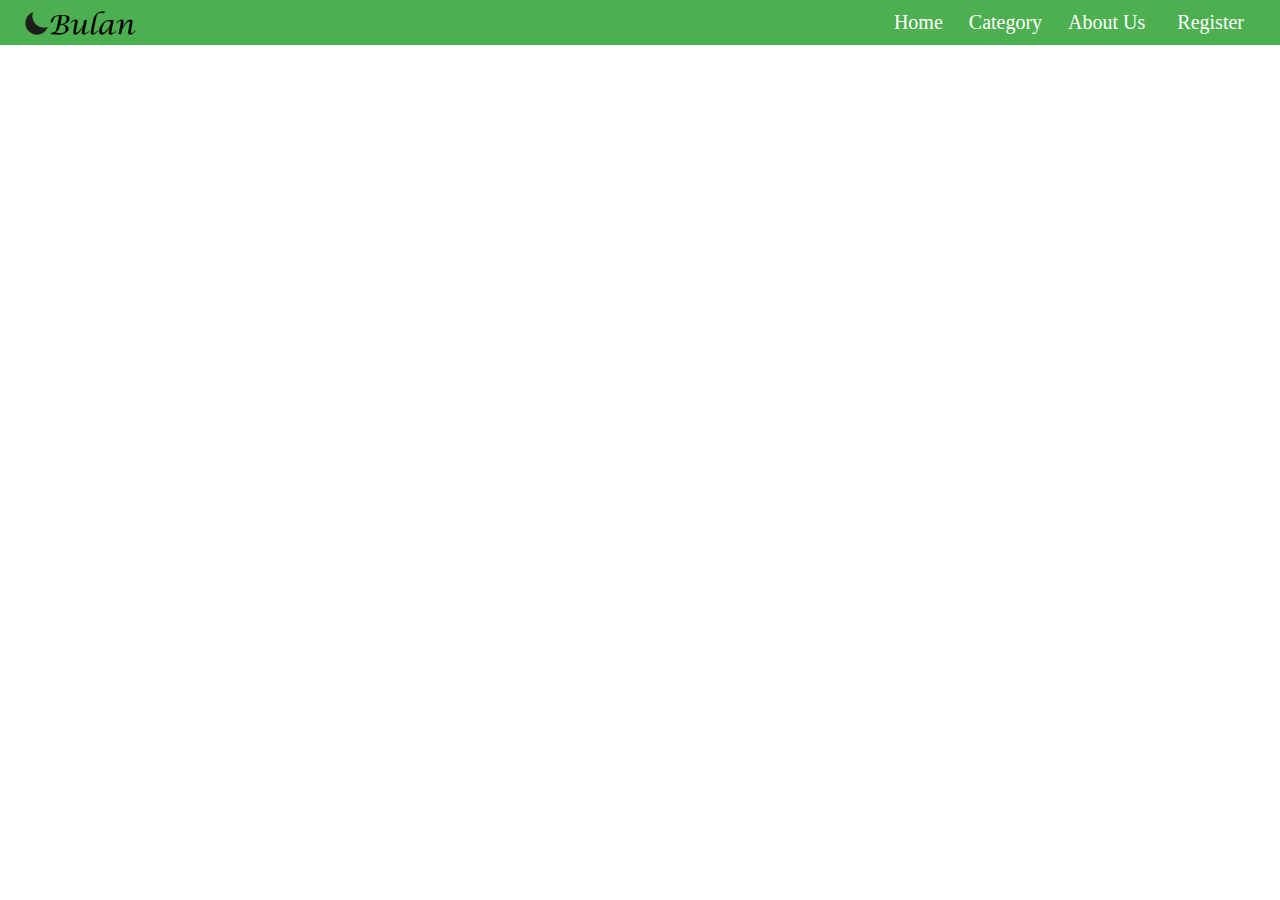
==== html/index.html @ 0edebaae "fix header fonts and position" ====
<!DOCTYPE html>
<html lang="en">
<head>
    <meta charset="UTF-8">
    <meta name="viewport" content="width=device-width, initial-scale=1.0">
    <meta http-equiv="X-UA-Compatible" content="ie=edge">
    <title>Home</title>
    <link rel="stylesheet" href="../css/style.css">
</head>
<body>
     <div>
        <div class="header">
            <div class="logo">
                    <img src="../assets/Logo.png" alt="Logo" width="150px" height="50px">
            </div>
            <div class="header-content">
                <div class="home">
                        <a href="index.html">Home</a>                    
                </div>
                <div class="dropdown">
                    <div class="dropbtn">
                        Category
                    </div>
                        
                    <div class="dropdown-content">
                        <a href="Men.html">Men</a>
                        <a href="Women.html">Women</a>
                    </div>
                </div>    
                <div class="about">
                        <a href="About.html">About Us</a>
                </div>
                <div class="register">
                        <a href="Register.html">Register</a>
                </div>
        </div>
    </div>    
</body>
</html>
---- css/style.css ----
*{
    margin: 0;
    padding: 0;
}

.header{
    display: flex;
    height: 45px;
    background-color: #4CAF50;
    justify-content: space-between;
    /* center, flex-start, flex-end, space-evenly, space-between, space-around */
}

.logo{
    display: flex;
    padding: 10px;
    align-items: center;
    width: 60%;
}
.home:hover {
    display: flex;
    align-items: center;
    background-color: #3e8e41;
    height: 45px;
}
.about:hover {
    display: flex;
    align-items: center;
    background-color: #3e8e41;
    height: 45px;
}
.register:hover {
    display: flex;
    align-items: center;
    background-color: #3e8e41;
    height: 45px;
}
.header-content{
    display: flex;
    justify-content: space-around;
    align-items: center;
    padding: 0 20px 0 0;
    color: white;
    font-size: 20px;
    font-style: normal;
    text-decoration: none;
}

.header-content a {
    color: white;
    padding: 16px;
    text-decoration: none;
    display: block;
}

/* Style The Dropdown Button */
.dropbtn {
    padding: 10px;
    display: flex;
    align-items: center;
    background-color: #4CAF50;
    color: white;
    border: none;
    cursor: pointer;
}

/* The container <div> - needed to position the dropdown content */
.dropdown {
    position: relative;
    display: inline-block;
    background-color: black;
}

/* Dropdown Content (Hidden by Default) */
.dropdown-content {
    display: none;
    position: absolute;
        padding: 0 20px 0 0;
        background-color: #4CAF50;
    /* min-width: 160px; */
    box-shadow: 0px 8px 16px 0px rgba(0,0,0,0.2);
}

/* Links inside the dropdown */
.dropdown-content a {
    color: white;
    padding: 10px;
    width: 100%;
}

/* Change color of dropdown links on hover */
.dropdown-content a:hover {
    background-color:cadetblue;
}

/* Show the dropdown menu on hover */
.dropdown:hover .dropdown-content {
    display: block;
}

/* Change the background color of the dropdown button when the dropdown content is shown */
.dropdown:hover .dropbtn {
    background-color: #3e8e41;
}
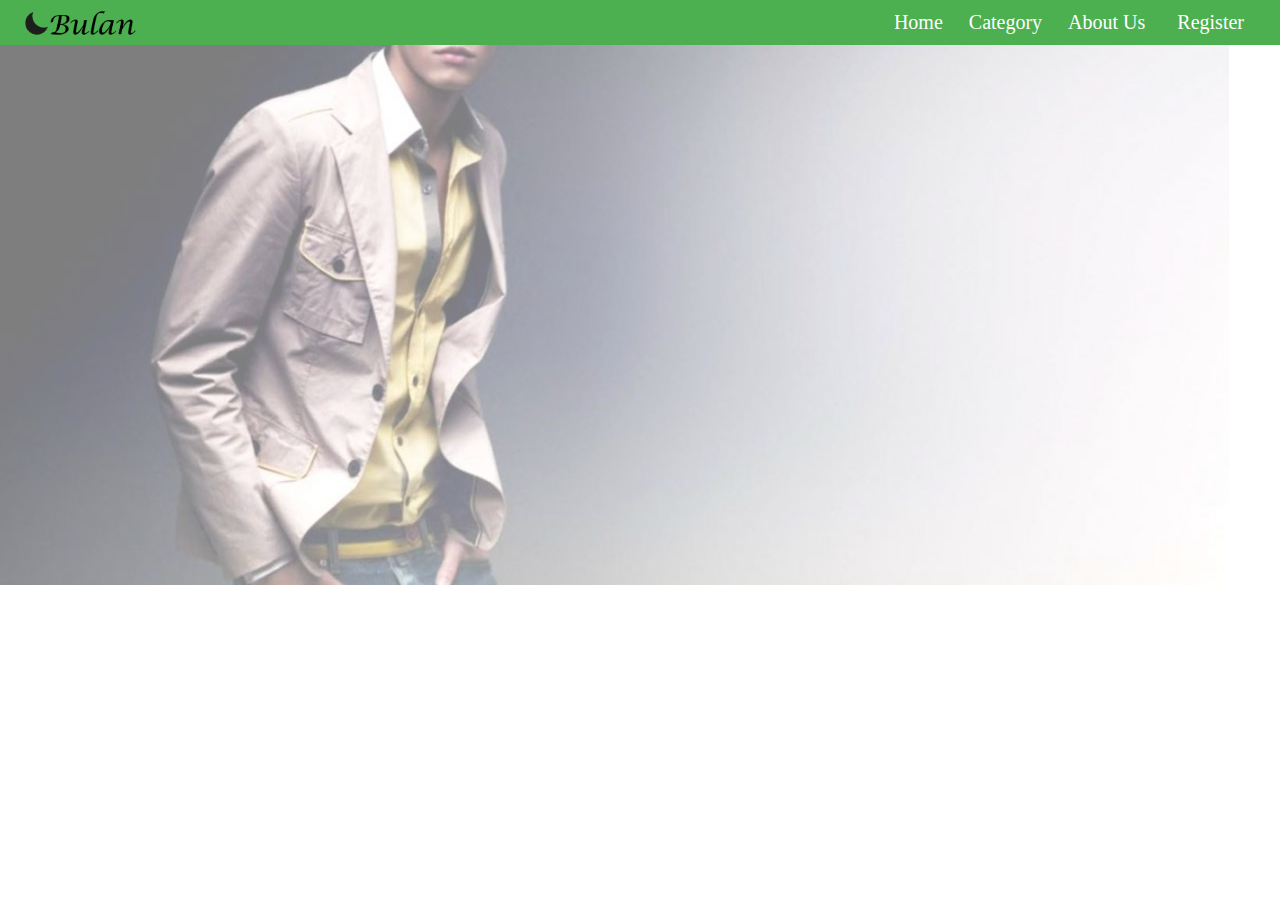
==== commit fce792fd: "added register page" ====
--- a/html/index.html
+++ b/html/index.html
@@ -34,6 +34,11 @@
                         <a href="Register.html">Register</a>
                 </div>
         </div>
-    </div>    
+    </div>
+    <div class="content">
+        <div class="men_slide">
+            
+        </div>
+    </div>
 </body>
 </html>--- a/css/style.css
+++ b/css/style.css
@@ -1,3 +1,4 @@
+/* default page */
 *{
     margin: 0;
     padding: 0;
@@ -101,4 +102,27 @@
 /* Change the background color of the dropdown button when the dropdown content is shown */
 .dropdown:hover .dropbtn {
     background-color: #3e8e41;
+}
+/* home page */
+.men_slide{
+    
+    padding: 20px;
+    height: 500px;
+    width: auto;
+    background-image: url(../assets/men_bg.jpg);
+    background-repeat: no-repeat;
+    opacity: 0.5;
+}
+.men_slide:hover{
+    opacity: 0.9;
+}
+
+/* register page */
+.form{
+    background-color: black;
+    color: white;
+    padding: 100px;
+    display: flex;
+    flex-direction: column;
+    align-items: center;
 }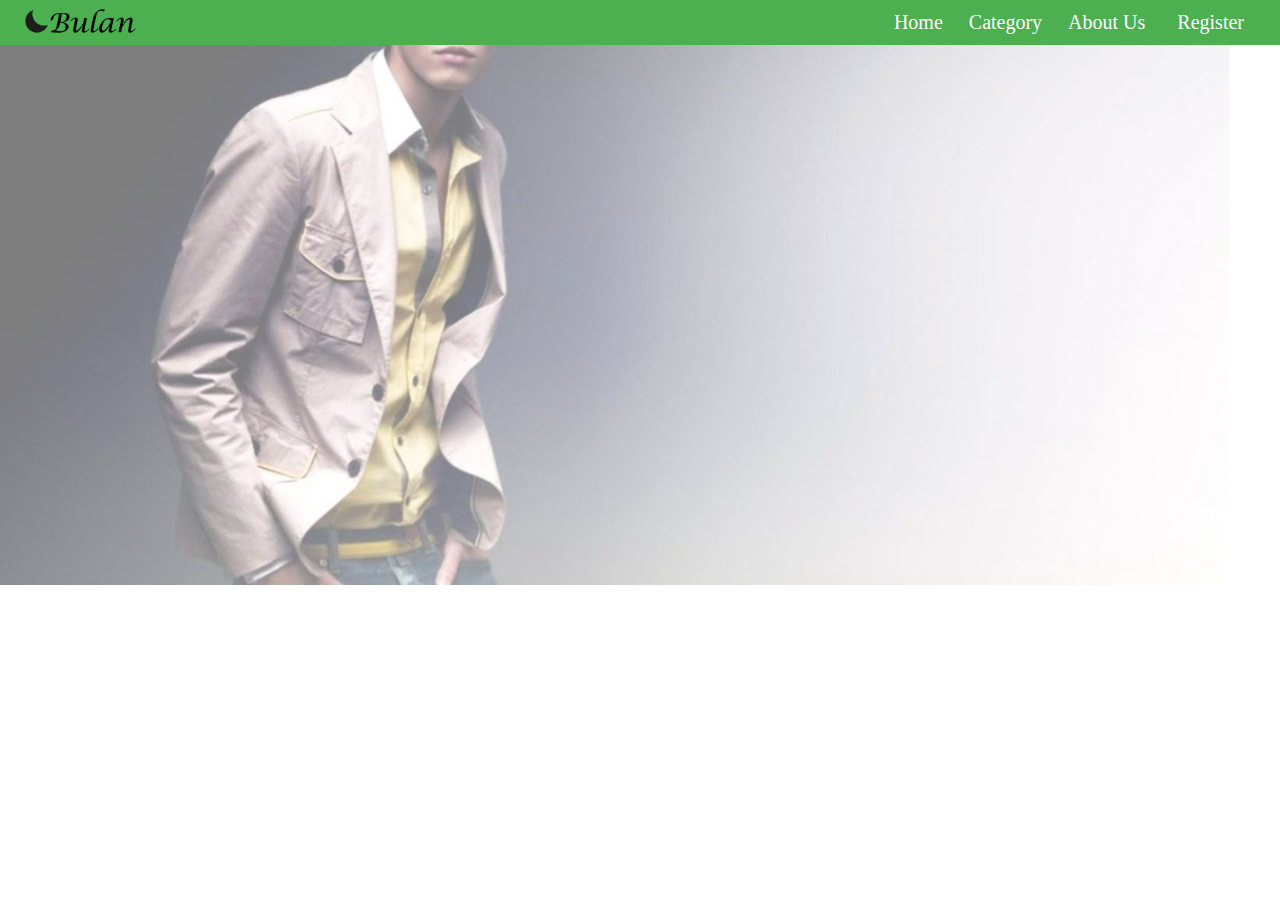
==== commit eb59fe25: "Update index.html" ====
--- a/html/index.html
+++ b/html/index.html
@@ -2,37 +2,35 @@
 <html lang="en">
 <head>
     <meta charset="UTF-8">
-    <meta name="viewport" content="width=device-width, initial-scale=1.0">
+    <meta name="viewport" content="width=device-width, initial-scale=1">
     <meta http-equiv="X-UA-Compatible" content="ie=edge">
     <title>Home</title>
     <link rel="stylesheet" href="../css/style.css">
 </head>
 <body>
-     <div>
-        <div class="header">
-            <div class="logo">
-                    <img src="../assets/Logo.png" alt="Logo" width="150px" height="50px">
+    <div class="header">
+        <div class="logo">
+                <a href="index.html"><img src="../assets/Logo.png" alt="Logo" width="150px" height="50px"></a>
+        </div>
+        <div class="header-content">
+            <div class="home">
+                    <a href="index.html">Home</a>                    
             </div>
-            <div class="header-content">
-                <div class="home">
-                        <a href="index.html">Home</a>                    
+            <div class="dropdown">
+                <div class="dropbtn">
+                    Category
+                </div>      
+                <div class="dropdown-content">
+                    <a href="Men.html">Men</a>
+                    <a href="Women.html">Women</a>
                 </div>
-                <div class="dropdown">
-                    <div class="dropbtn">
-                        Category
-                    </div>
-                        
-                    <div class="dropdown-content">
-                        <a href="Men.html">Men</a>
-                        <a href="Women.html">Women</a>
-                    </div>
-                </div>    
-                <div class="about">
-                        <a href="About.html">About Us</a>
-                </div>
-                <div class="register">
-                        <a href="Register.html">Register</a>
-                </div>
+            </div>    
+            <div class="about">
+                <a href="About.html">About Us</a>
+            </div>
+            <div class="register">
+                <a href="Register.html">Register</a>
+            </div>
         </div>
     </div>
     <div class="content">
@@ -41,4 +39,4 @@
         </div>
     </div>
 </body>
-</html>+</html>
--- a/css/style.css
+++ b/css/style.css
@@ -103,6 +103,7 @@
 .dropdown:hover .dropbtn {
     background-color: #3e8e41;
 }
+
 /* home page */
 .men_slide{
     
@@ -118,11 +119,33 @@
 }
 
 /* register page */
-.form{
+.intro_register:after {
+    content: '';
+    background: url(../assets/Header.jpg) center;
+    position: absolute; 
+    top:0px;
+    left: 0px;
+    width:100%;
+    height:100%;
+    z-index:-1;
+    opacity: 0.3;
+}
+.intro_register {
+    position: relative;
+    padding: 50px;
+    font-weight:bold;
+    text-align:center;
+}
+
+.form_register{
     background-color: black;
     color: white;
-    padding: 100px;
+    height: 500px;
     display: flex;
-    flex-direction: column;
+    justify-content: center;
     align-items: center;
+}
+.gender{
+    display: flex;
+    justify-content: space-between;
 }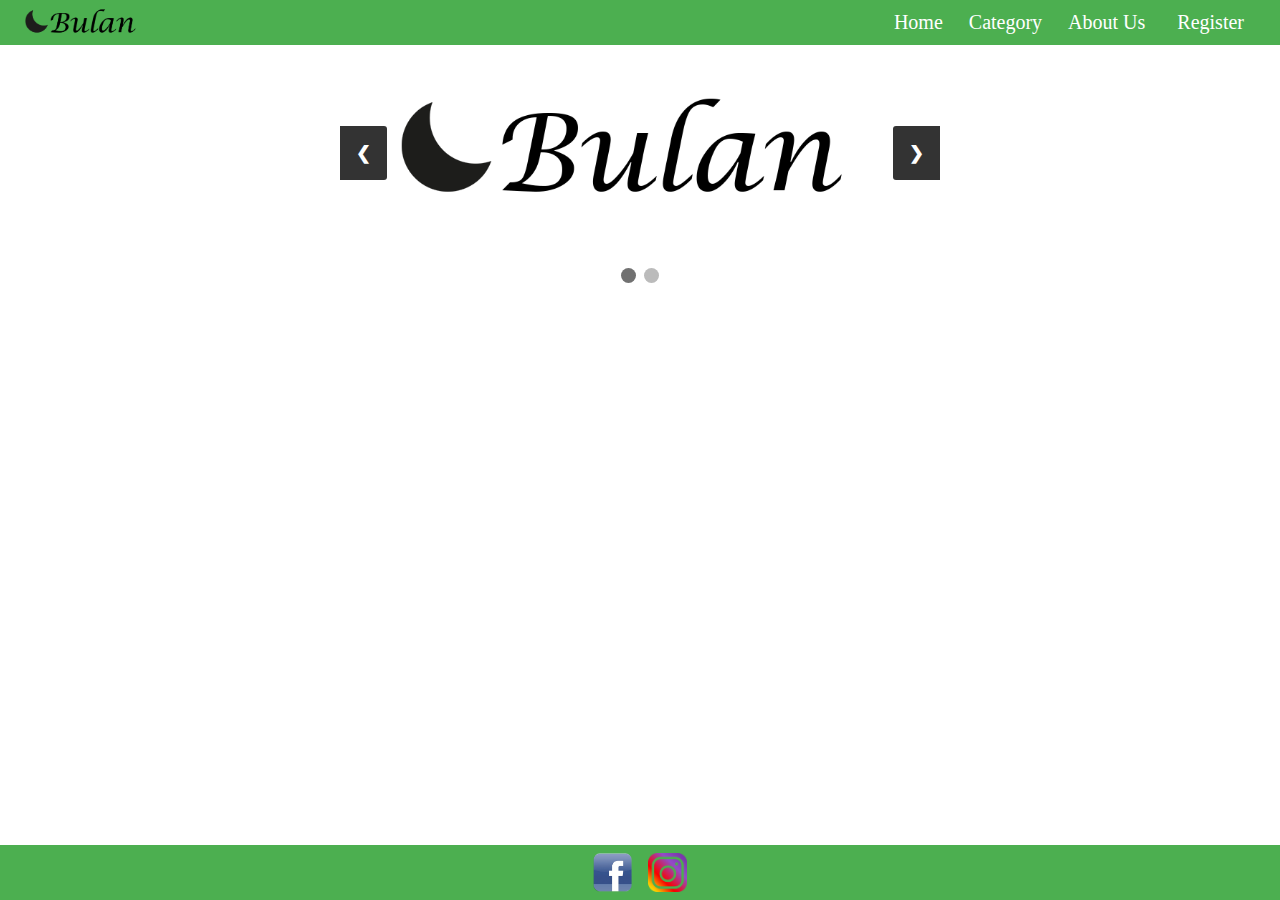
==== commit b181df93: "image slideshow" ====
--- a/html/index.html
+++ b/html/index.html
@@ -8,35 +8,72 @@
     <link rel="stylesheet" href="../css/style.css">
 </head>
 <body>
-    <div class="header">
-        <div class="logo">
-                <a href="index.html"><img src="../assets/Logo.png" alt="Logo" width="150px" height="50px"></a>
-        </div>
-        <div class="header-content">
-            <div class="home">
-                    <a href="index.html">Home</a>                    
+    <div>
+        <div class="header">
+            <div class="logo">
+                    <a href="index.html"><img src="../assets/Logo.png" alt="Logo" width="150px" height="50px"></a>
             </div>
-            <div class="dropdown">
-                <div class="dropbtn">
-                    Category
-                </div>      
-                <div class="dropdown-content">
-                    <a href="Men.html">Men</a>
-                    <a href="Women.html">Women</a>
+            <div class="header-content">
+                <div class="home">
+                        <a href="index.html">Home</a>
                 </div>
-            </div>    
-            <div class="about">
-                <a href="About.html">About Us</a>
-            </div>
-            <div class="register">
-                <a href="Register.html">Register</a>
-            </div>
+                <div class="dropdown">
+                    <div class="dropbtn">
+                        Category
+                    </div>
+                        
+                    <div class="dropdown-content">
+                        <a href="Men.html">Men</a>
+                        <a href="Women.html">Women</a>
+                    </div>
+                </div>    
+                <div class="about">
+                        <a href="About.html">About Us</a>
+                </div>
+                <div class="register">
+                        <a href="Register.html">Register</a>
+                </div>
         </div>
     </div>
-    <div class="content">
-        <div class="men_slide">
-            
+    
+<!-- Slideshow container -->
+    <div class="slideshow-container">
+
+        <!-- Full-width images with number and caption text -->
+        <div class="mySlides fade">
+            <img src="./../assets/Logo.png" class="slideshow-container">
         </div>
+    
+        <div class="mySlides fade">
+            <img src="./../assets/men_bg.jpg" class="slideshow-container">
+        </div>
+    
+        <!-- Next and previous buttons -->
+        <a class="prev" onclick="plusSlides(-1)">&#10094;</a>
+        <a class="next" onclick="plusSlides(1)">&#10095;</a>
     </div>
+    <br>
+    
+    <!-- The dots/circles -->
+    <div style="text-align:center">
+        <span class="dot" onclick="currentSlide(1)"></span>
+        <span class="dot" onclick="currentSlide(2)"></span>
+  </div>
+
+    <div class="footer">
+        <a href="https://www.facebook.com/">
+            <div class="socmed">
+                <img src="./../assets/facebook.png" alt="" height="70%" width="70%" window.location.href="facebook.com">
+            </div>
+        </a>
+        <a href="https://www.instagram.com/">
+            <div class="socmed">
+                <img src="./../assets/instagram.png" alt="" height="70%" width="70%" window.location.href="instagram.com">
+            </div>
+        </a>
+    
+    </div>
+
+  <script src="./../js/script.js"></script>
 </body>
 </html>
--- a/css/style.css
+++ b/css/style.css
@@ -2,6 +2,7 @@
 *{
     margin: 0;
     padding: 0;
+    box-sizing:border-box;
 }
 
 .header{
@@ -78,8 +79,8 @@
     position: absolute;
         padding: 0 20px 0 0;
         background-color: #4CAF50;
-    /* min-width: 160px; */
     box-shadow: 0px 8px 16px 0px rgba(0,0,0,0.2);
+    z-index: 1;
 }
 
 /* Links inside the dropdown */
@@ -148,4 +149,175 @@
 .gender{
     display: flex;
     justify-content: space-between;
+}
+
+.all-product{
+    padding: 2%;
+    display: flex;
+    justify-content: space-between;
+}
+
+.left-side{
+    width: 5%;
+}
+
+.right-side{
+    width: 95%;
+}
+
+.product-container{
+    box-shadow: 4px 4px 4px 4px rgba(0,0,0,0.2);
+    display: flex;
+    flex-direction: column;
+    align-items: center;
+    justify-content: center;
+    border: 1px solid #ccc;
+}
+
+.product-container:hover{
+    border: 1px solid black;
+    cursor: pointer;
+}
+
+.detail-container{
+    display: flex;
+    flex-direction: column;
+    align-items: center;
+    justify-content: center;
+}
+
+.responsive {
+    padding: 4px;
+    float: left;
+    width: 31%;
+}
+@media only screen and (max-width: 1200px) {
+    .left-side{
+        width: 2%;
+    }
+    .right-side{
+        width: 98%;
+    }
+    .responsive {
+        width: 48%;
+    }
+    .slideshow-container img{
+        max-width: 500px;
+        max-height: 300px;
+        position: relative;
+        margin: auto;
+    }.next {
+        margin-right: 17%;
+        border-radius: 3px 0 0 3px;
+    }
+}
+
+@media only screen and (max-width: 800px) {
+    .left-side{
+        width: 1%;
+    }
+    .right-side{
+        width: 99%;
+    }
+    .responsive {
+        width: 97%;
+    }
+    .slideshow-container img{
+        max-width: 400px;
+        max-height: 200px;
+        position: relative;
+        margin: auto;
+    }.next {
+        margin-right: 42.5%;
+        border-radius: 3px 0 0 3px;
+    }
+}
+
+/* Slideshow container */
+.slideshow-container {
+    max-width: 600px;
+    max-height: 400px;
+    position: relative;
+    margin: auto;
+}
+
+/* Hide the images by default */
+.mySlides {
+    display: none;
+    max-width: 600px;
+    max-height: 400px;
+}
+
+/* Next & previous buttons */
+.prev, .next {
+    cursor: pointer;
+    position: absolute;
+    top: 50%;
+    width: auto;
+    margin-top: -22px;
+    padding: 16px;
+    color: white;
+    font-weight: bold;
+    font-size: 18px;
+    border-radius: 0 3px 3px 0;
+    user-select: none;
+    background-color: rgba(0,0,0,0.8);
+}
+
+/* Position the "next button" to the right */
+.next {
+    right: 0;
+    border-radius: 3px 0 0 3px;
+}
+
+/* The dots/bullets/indicators */
+.dot {
+    cursor: pointer;
+    height: 15px;
+    width: 15px;
+    margin: 0 2px;
+    background-color: #bbb;
+    border-radius: 50%;
+    display: inline-block;
+    transition: background-color 0.6s ease;
+}
+
+.active, .dot:hover {
+    background-color: #717171;
+}
+
+/* Fading animation */
+.fade {
+    -webkit-animation-name: fade;
+    -webkit-animation-duration: 1.5s;
+    animation-name: fade;
+    animation-duration: 1.5s;
+}
+
+@-webkit-keyframes fade {
+    from {opacity: .4}
+    to {opacity: 1}
+}
+
+@keyframes fade {
+    from {opacity: .4}
+    to {opacity: 1}
+}
+
+.footer{
+    display: flex;
+    background-color: #4CAF50;
+    justify-content: center;
+    position: fixed;
+    bottom: 0;
+    width: 100%;
+    /* center, flex-start, flex-end, space-evenly, space-between, space-around */
+}
+
+.socmed{
+    display: flex;
+    justify-content: center;
+    align-items: center;
+    width: 55px;
+    height: 55px;
 }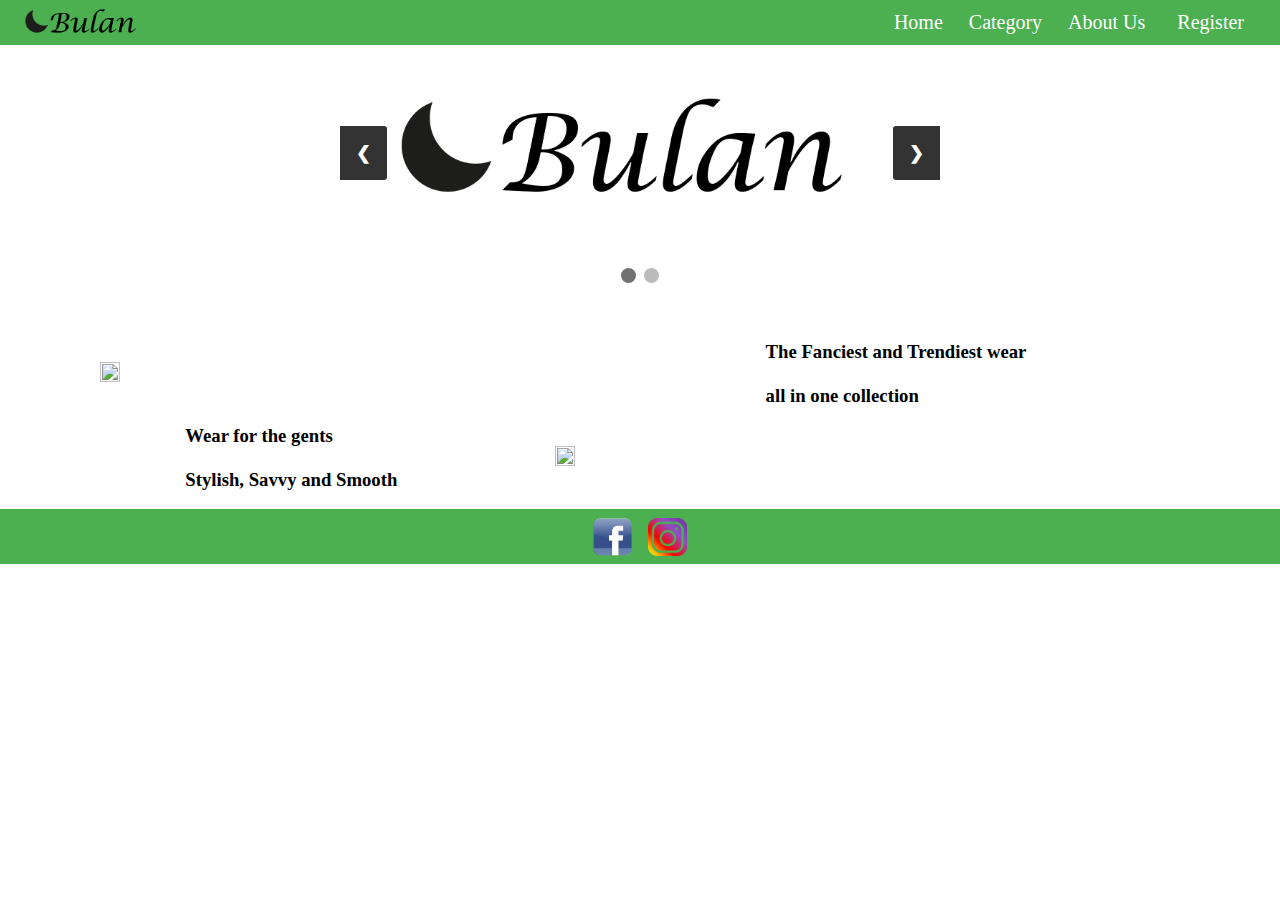
==== commit d9aa38ab: "index content" ====
--- a/html/index.html
+++ b/html/index.html
@@ -43,11 +43,11 @@
         <div class="mySlides fade">
             <img src="./../assets/Logo.png" class="slideshow-container">
         </div>
-    
+
         <div class="mySlides fade">
             <img src="./../assets/men_bg.jpg" class="slideshow-container">
         </div>
-    
+
         <!-- Next and previous buttons -->
         <a class="prev" onclick="plusSlides(-1)">&#10094;</a>
         <a class="next" onclick="plusSlides(1)">&#10095;</a>
@@ -58,7 +58,30 @@
     <div style="text-align:center">
         <span class="dot" onclick="currentSlide(1)"></span>
         <span class="dot" onclick="currentSlide(2)"></span>
-  </div>
+    </div>
+    <br><br><br>
+
+    <div class="content">
+        <div class="content-image">
+            <a href="Women.html"><img src="./../assets/513625.jpg" class="image-size"></a>
+        </div>
+        <div class="content-text">
+            <h3>The Fanciest and Trendiest wear <br><br>all in one collection</h3>
+        </div>
+        <div style="width: 10%;"></div>
+    </div>
+    <br>
+    <div class="content">
+        <div style="width: 10%;"></div>
+        <div class="content-text">
+            <h3>Wear for the gents<br><br>Stylish, Savvy and Smooth</h3>
+        </div>
+        <div class="content-image">
+            <a href="Men.html"><img src="./../assets/513628.jpg" class="image-size"></a>
+        </div>
+        <div style="width: 10%;"></div>
+    </div>
+    <br>
 
     <div class="footer">
         <a href="https://www.facebook.com/">
--- a/css/style.css
+++ b/css/style.css
@@ -206,7 +206,8 @@
         max-height: 300px;
         position: relative;
         margin: auto;
-    }.next {
+    }
+    .next {
         margin-right: 17%;
         border-radius: 3px 0 0 3px;
     }
@@ -227,9 +228,14 @@
         max-height: 200px;
         position: relative;
         margin: auto;
-    }.next {
+    }
+    .next {
         margin-right: 42.5%;
         border-radius: 3px 0 0 3px;
+    }
+    .image-size{
+        min-width: 20%;
+        min-height: 20%;
     }
 }
 
@@ -308,7 +314,7 @@
     display: flex;
     background-color: #4CAF50;
     justify-content: center;
-    position: fixed;
+    position: static;
     bottom: 0;
     width: 100%;
     /* center, flex-start, flex-end, space-evenly, space-between, space-around */
@@ -320,4 +326,28 @@
     align-items: center;
     width: 55px;
     height: 55px;
+}
+
+.content{
+    display: flex;
+    justify-content: space-between;
+}
+
+.content-text{
+    display: flex;
+    align-items: center;
+    justify-content: center;
+}
+
+.content-image{
+    display: flex;
+    justify-content: flex-start;
+    align-items: center;
+    width: 50%;
+    padding: 0 0 0 100px;
+}
+
+.image-size{
+    width: 100%;
+    height: 100%;
 }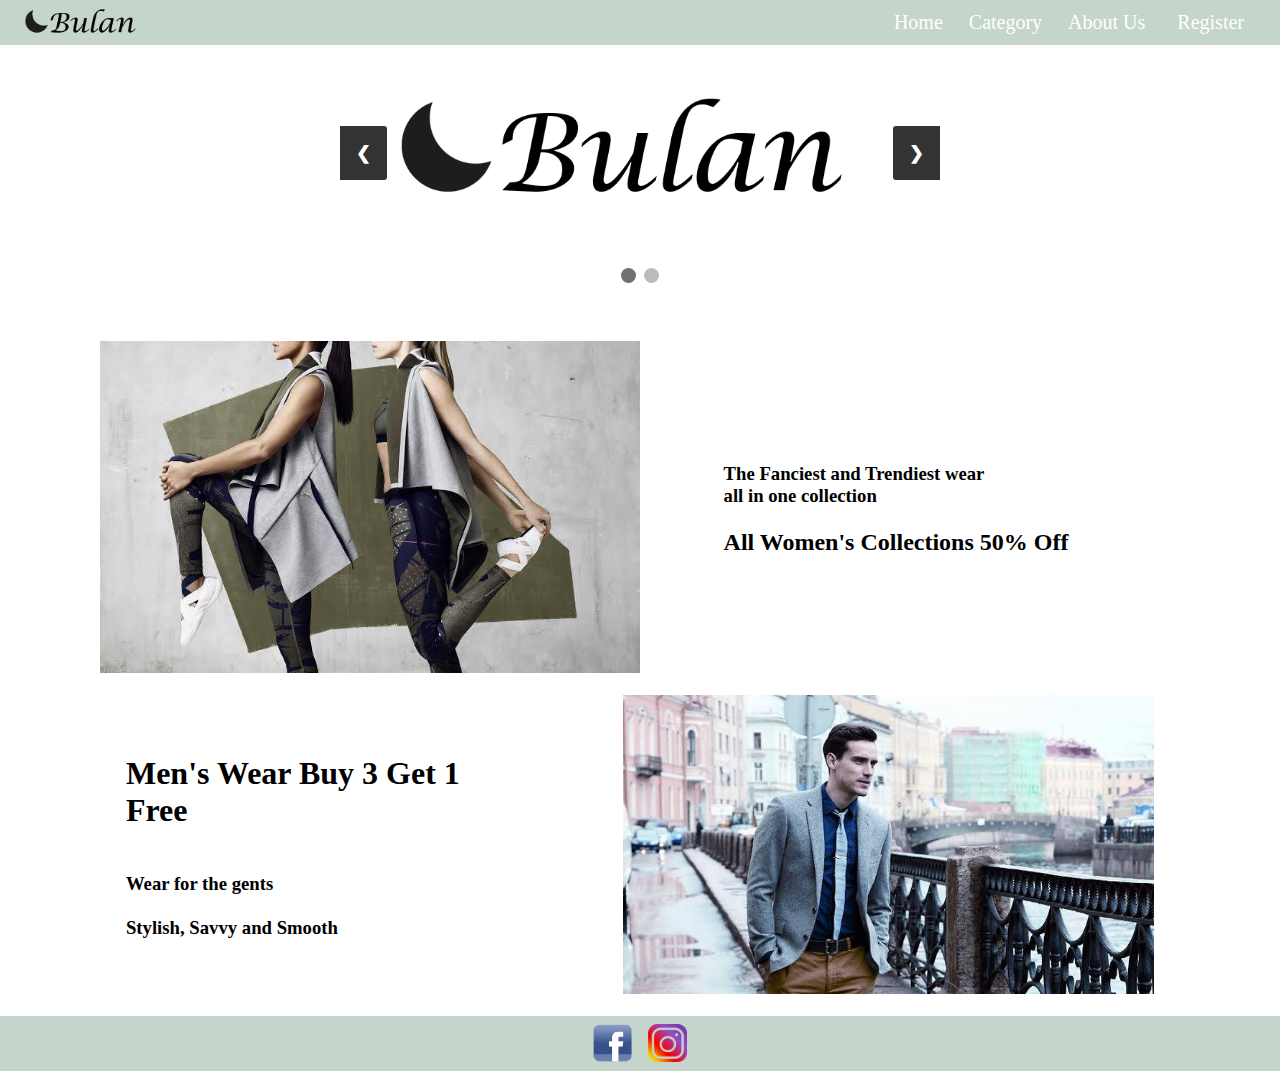
==== commit c5298038: "last one i guess" ====
--- a/html/index.html
+++ b/html/index.html
@@ -46,6 +46,8 @@
 
         <div class="mySlides fade">
             <img src="./../assets/men_bg.jpg" class="slideshow-container">
+            <div><h1>Winter Sale</h1></div>
+            <div>Get the latest Seasonal Wear starting from Rp.800.000</div>
         </div>
 
         <!-- Next and previous buttons -->
@@ -66,7 +68,8 @@
             <a href="Women.html"><img src="./../assets/513625.jpg" class="image-size"></a>
         </div>
         <div class="content-text">
-            <h3>The Fanciest and Trendiest wear <br><br>all in one collection</h3>
+            <h3>The Fanciest and Trendiest wear <br>all in one collection<br><br></h3>
+            <h2>All Women's Collections 50% Off</h2>
         </div>
         <div style="width: 10%;"></div>
     </div>
@@ -74,7 +77,9 @@
     <div class="content">
         <div style="width: 10%;"></div>
         <div class="content-text">
-            <h3>Wear for the gents<br><br>Stylish, Savvy and Smooth</h3>
+            <h1>Men's Wear Buy 3 Get 1 Free</h1>
+            
+            <h3><br><br>Wear for the gents<br><br>Stylish, Savvy and Smooth</h3>
         </div>
         <div class="content-image">
             <a href="Men.html"><img src="./../assets/513628.jpg" class="image-size"></a>
--- a/css/style.css
+++ b/css/style.css
@@ -8,7 +8,7 @@
 .header{
     display: flex;
     height: 45px;
-    background-color: #4CAF50;
+    background-color: #C5D5CB;
     justify-content: space-between;
     /* center, flex-start, flex-end, space-evenly, space-between, space-around */
 }
@@ -22,19 +22,19 @@
 .home:hover {
     display: flex;
     align-items: center;
-    background-color: #3e8e41;
+    background-color: #9fa8a3;
     height: 45px;
 }
 .about:hover {
     display: flex;
     align-items: center;
-    background-color: #3e8e41;
+    background-color: #9fa8a3;
     height: 45px;
 }
 .register:hover {
     display: flex;
     align-items: center;
-    background-color: #3e8e41;
+    background-color: #9fa8a3;
     height: 45px;
 }
 .header-content{
@@ -60,7 +60,8 @@
     padding: 10px;
     display: flex;
     align-items: center;
-    background-color: #4CAF50;
+    
+    background-color: #C5D5CB;
     color: white;
     border: none;
     cursor: pointer;
@@ -77,8 +78,7 @@
 .dropdown-content {
     display: none;
     position: absolute;
-        padding: 0 20px 0 0;
-        background-color: #4CAF50;
+    background-color: #C5D5CB;
     box-shadow: 0px 8px 16px 0px rgba(0,0,0,0.2);
     z-index: 1;
 }
@@ -87,12 +87,12 @@
 .dropdown-content a {
     color: white;
     padding: 10px;
-    width: 100%;
+    width: 110px;
 }
 
 /* Change color of dropdown links on hover */
 .dropdown-content a:hover {
-    background-color:cadetblue;
+    background-color: #9fa8aa;
 }
 
 /* Show the dropdown menu on hover */
@@ -102,7 +102,7 @@
 
 /* Change the background color of the dropdown button when the dropdown content is shown */
 .dropdown:hover .dropbtn {
-    background-color: #3e8e41;
+    background-color: #9fa8a3;
 }
 
 /* home page */
@@ -120,29 +120,22 @@
 }
 
 /* register page */
-.intro_register:after {
-    content: '';
-    background: url(../assets/Header.jpg) center;
-    position: absolute; 
-    top:0px;
-    left: 0px;
-    width:100%;
-    height:100%;
-    z-index:-1;
-    opacity: 0.3;
-}
+
 .intro_register {
-    position: relative;
-    padding: 50px;
+    padding: 30px;
     font-weight:bold;
     text-align:center;
 }
-
+.form_box{
+    border-radius: 20px;
+    padding: 50px;
+    background-color: #9fa8a3;
+    color: white;
+}
 .form_register{
-    background-color: black;
-    color: white;
-    height: 500px;
-    display: flex;
+    height: 700px;
+    display: flex;
+    flex-direction: column;
     justify-content: center;
     align-items: center;
 }
@@ -210,6 +203,10 @@
     .next {
         margin-right: 17%;
         border-radius: 3px 0 0 3px;
+    }
+    .content-image img{
+        min-width: 20%;
+        min-height: 20%;
     }
 }
 
@@ -312,7 +309,7 @@
 
 .footer{
     display: flex;
-    background-color: #4CAF50;
+    background-color: #C5D5CB;
     justify-content: center;
     position: static;
     bottom: 0;
@@ -335,7 +332,7 @@
 
 .content-text{
     display: flex;
-    align-items: center;
+    flex-direction: column;
     justify-content: center;
 }
 
@@ -345,9 +342,25 @@
     align-items: center;
     width: 50%;
     padding: 0 0 0 100px;
+}
+.content-image:hover{
+    opacity: 80%;
 }
 
 .image-size{
     width: 100%;
     height: 100%;
+}
+.about-us-image{
+    display: flex;
+    align-items: center;
+    justify-content: center;
+}
+.about-us{
+    padding: 20px;
+    display: flex;
+    
+    flex-direction: column;
+    align-items: center;
+    justify-content: center;
 }